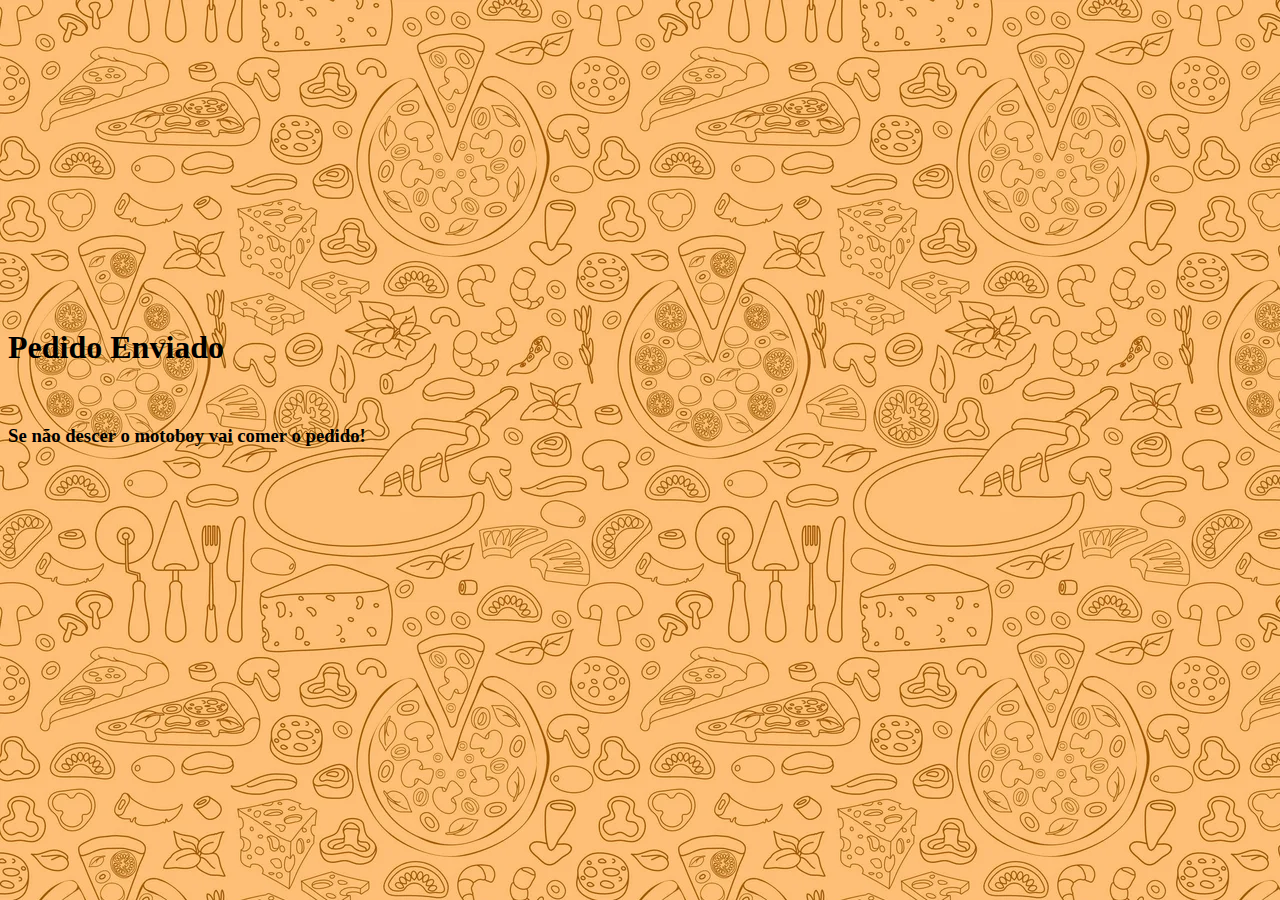
==== pagina2.index.html @ c823bbdc "atualização1.1" ====
<!DOCTYPE html>
<html lang="pt-br">
<head>
    <meta charset="UTF-8">
    <meta name="viewport" content="width=device-width, initial-scale=1.0">
    <title>Pedido Enviado</title>

    <link rel="stylesheet" href="pizzaria.css">
</head>
<body>
    <h1 class="pag2frase1">Pedido Enviado</h1>
    <br>
    <h3 class="pag2frase2">Se não descer o motoboy vai comer o pedido!</h3>


</body>
</html>
---- pizzaria.css ----
.banner{
  position:fixed;
  top: 0px;
  left: 0px;
  width: 100%;
  width: 2000px;
  height: 300px;
  background-size:cover;
  
}

.supertitulo{font-size: 80px;color: rgb(234, 11, 11); text-align: center;}

body{background-image: url(fundo3.jpg);}
.supertitulo {
    color: rgb(125, 6, 6); 
    text-shadow: 
        -2px -2px 0 rgb(217, 147, 8),  
         2px -2px 0 black,
        -2px  2px 0 black,
         2px  2px 0 black; 
         font-style:oblique;
        }


.subtitulo{font-size: 60px;color: rgb(125,6, 6); text-align: center;
    color: rgb(125, 6, 6); 
    text-shadow: 
        -2px -2px 0 rgb(217, 147, 8),  
         2px -2px 0 black,
        -2px  2px 0 black,
         2px  2px 0 black; 
         font-style: italic;
        }
.mascote{
         width:300px;
    display: block;
    margin: auto;
}
.textomonte{
    font-size: 60px;color: rgb(125,6, 6); text-align: center;
    color: rgb(125, 6, 6); 
    text-shadow: 
        -2px -2px 0 rgb(217, 147, 8),  
         2px -2px 0 black,
        -2px  2px 0 black,
         2px  2px 0 black; 
         font-style: italic;
         
            
}

body{
    padding-top: 300px;
}
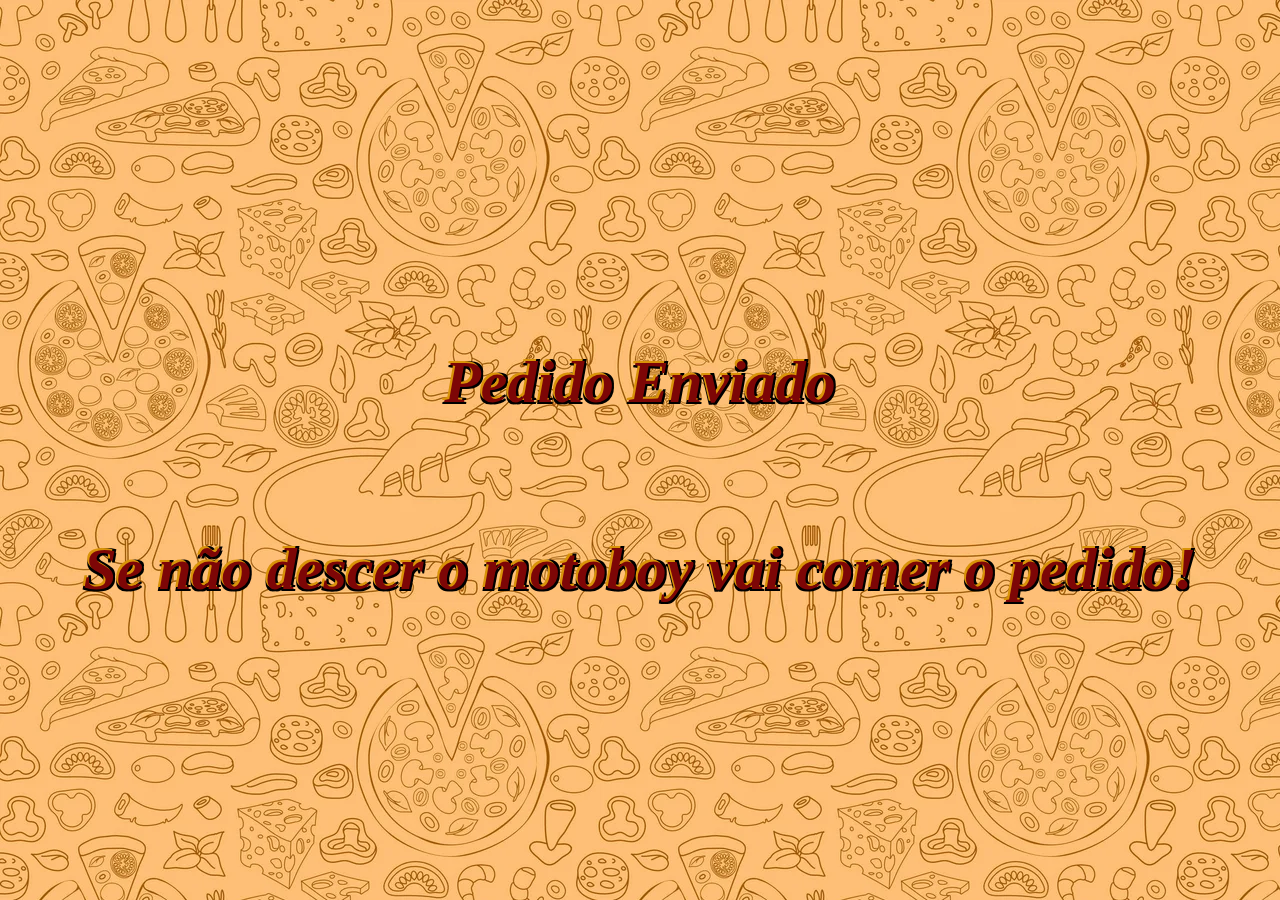
==== commit edfd5a11: "atualização 1.1" ====
--- a/pagina2.index.html
+++ b/pagina2.index.html
@@ -6,6 +6,7 @@
     <title>Pedido Enviado</title>
 
     <link rel="stylesheet" href="pizzaria.css">
+    
 </head>
 <body>
     <h1 class="pag2frase1">Pedido Enviado</h1>
--- a/pizzaria.css
+++ b/pizzaria.css
@@ -56,3 +56,36 @@
     padding-top: 300px;
 }
 
+img {
+    max-width: 100%;  /* Garante que a imagem nunca ultrapasse o tamanho original */
+    width: 100%;  /* Faz a imagem ocupar toda a largura do container */
+    height: auto;  /* Mantém a proporção da imagem */
+    display: block; /* Remove espaços extras abaixo da imagem */
+}
+
+.pagina2{
+   background-image: url(fundo3.jpg);
+
+}
+.pag2frase1{
+    font-size: 60px;color: rgb(125,6, 6); text-align: center;
+    color: rgb(125, 6, 6); 
+    text-shadow: 
+        -2px -2px 0 rgb(217, 147, 8),  
+         2px -2px 0 black,
+        -2px  2px 0 black,
+         2px  2px 0 black; 
+         font-style: italic;
+
+}
+
+.pag2frase2{
+    font-size: 60px;color: rgb(125,6, 6); text-align: center;
+    color: rgb(125, 6, 6); 
+    text-shadow: 
+        -2px -2px 0 rgb(217, 147, 8),  
+         2px -2px 0 black,
+        -2px  2px 0 black,
+         2px  2px 0 black; 
+         font-style: italic;
+}